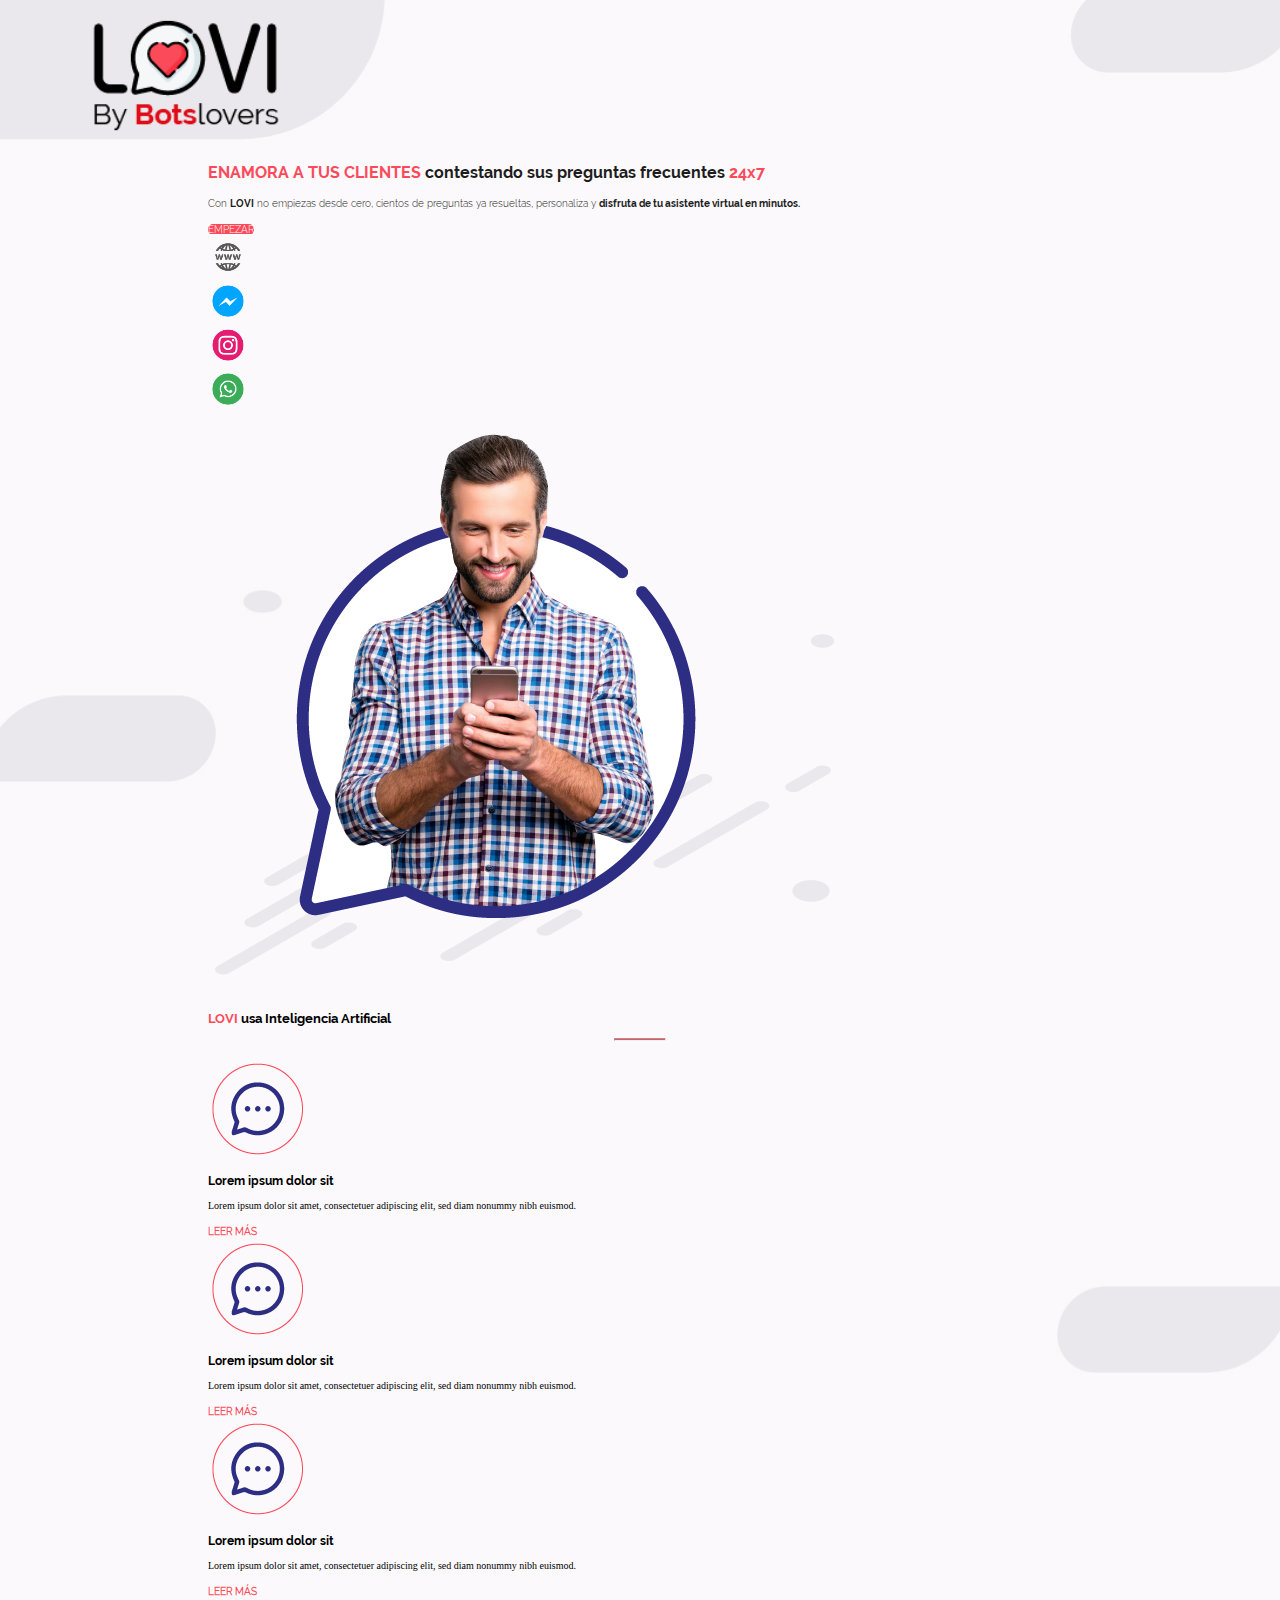
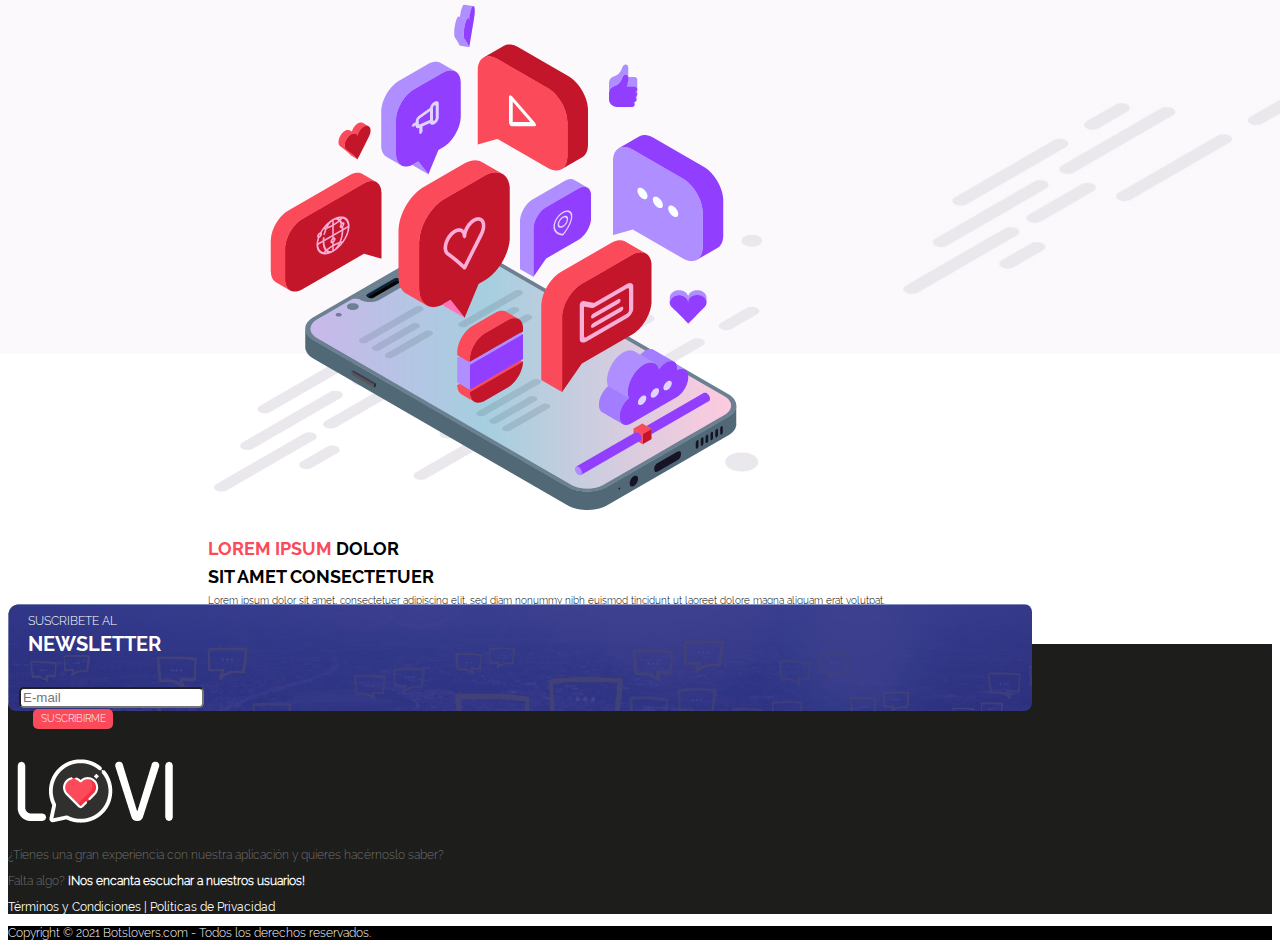
==== index.html @ 6bc9ce5a "bootstrap" ====
<!DOCTYPE html>
<html lang="es">

<head>
    <meta charset="UTF-8">
    <title>LOVI</title>
    <!-- BOOTSTRAP CSS -->
    <link rel="stylesheet" href="https://stackpath.bootstrapcdn.com/bootstrap/4.1.1/css/bootstrap.min.css"
        integrity="sha384-WskhaSGFgHYWDcbwN70/dfYBj47jz9qbsMId/iRN3ewGhXQFZCSftd1LZCfmhktB" crossorigin="anonymous">
    <!-- CUSTOM CSS -->
    <link rel="stylesheet" href="css/styles.css">
</head>

<body>
    
    <nav class="navbar navbar-expand-lg">
        <div class="container justify-content-center">
            <img class="log" src="assets/IMG/LOVI-Logo color.png">
        </div>
    </nav>
<div class="content">
    <header class="main-header">
        <div >
            <div class="container ">
                <div class="row m-5">

                    <div class="col-sm-5  justify-content-center align-self-center">
                        <p class="text-left fontbold black">
                            <strong class="red"> ENAMORA A TUS CLIENTES</strong>
                            contestando sus preguntas
                            frecuentes <strong class="red"> 24x7</strong>
                        </p>
                        <p class="peque text-left fontlight black">Con <strong class="fontbold">LOVI</strong> no
                            empiezas desde cero, cientos de preguntas
                            ya resueltas, personaliza y <strong class="fontbold">disfruta de tu asistente virtual
                                en minutos.</strong> </p>
                        <a href="#" style="background-color: #FB4A59;" class="btnred btn-outline-secondary py-1 btn-lg">
                            EMPEZAR
                        </a>
                        <section class=" py-3">
                            <div class="row">
                                <div class="col-6">
                                    <div class="row">
                                        <div class="social col-3">
                                            <img src="assets/IMG/logos-plataformas-01.png" class="imgsoc">
                                        </div>
                                        <div class="social col-3">
                                            <img src="assets/IMG/logos-plataformas-03.png" class="imgsoc">
                                        </div>

                                        <div class="social col-3">
                                            <img src="assets/IMG/logos-plataformas-04.png" class="imgsoc">
                                        </div>
                                        <div class="social col-3">
                                            <img src="assets/IMG/logos-plataformas-05.png" class="imgsoc">
                                        </div>
                                    </div>
                                </div>

                            </div>
                        </section>
                    </div>
                    <div class="col-sm-7">
                        <img src="assets/IMG/LOVI-img-01.png" class="img-fluid d-none d-sm-block">
                    </div>
                </div>
            </div>
    </header>

    <section class="text-center team">
        <div class="container p-4">
            <h5 class="text-center fontbold"><strong class="red"> LOVI</strong> usa Inteligencia Artificial</h5>
            <hr class="lin">
            <div class="row ">
                <div class="col-4">
                    <div class="card">
                        <div class="card-body">
                            <img src="assets/IMG/icono-01.png" class="img-fluid rounded-circle">
                            <h3 class="mid fontbold">Lorem ipsum dolor sit</h3>
                            <p class="peque">
                                Lorem ipsum dolor sit amet,
                                consectetuer adipiscing elit, sed
                                diam nonummy nibh euismod.
                            </p>
                            <a><strong class="red fontlight peque"> LEER MÁS</strong></a>
                        </div>
                    </div>
                </div>

                <div class="col-4">
                    <div class="card">
                        <div class="card-body">
                            <img src="assets/IMG/icono-01.png" class="img-fluid rounded-circle">
                            <h3 class="mid fontbold">Lorem ipsum dolor sit</h3>
                            <p class="peque">
                                Lorem ipsum dolor sit amet,
                                consectetuer adipiscing elit, sed
                                diam nonummy nibh euismod.
                            </p>
                            <a><strong class="red fontlight peque"> LEER MÁS</strong></a>
                        </div>
                    </div>
                </div>

                <div class="col-4">
                    <div class="card">
                        <div class="card-body">
                            <img src="assets/IMG/icono-01.png" class="img-fluid rounded-circle">
                            <h3 class="mid fontbold">Lorem ipsum dolor sit</h3>
                            <p class="peque">
                                Lorem ipsum dolor sit amet,
                                consectetuer adipiscing elit, sed
                                diam nonummy nibh euismod.
                            </p>
                            <a><strong class="red fontlight peque"> LEER MÁS</strong></a>
                        </div>
                    </div>
                </div>

            </div>
        </div>
    </section>
    <div class="container py-5">
        <div class="row">
            <div class="col-sm-7">
                <img src="assets/IMG/LOVI-img-02.png" class="img-fluid d-none d-sm-block">
            </div>
            <div class="col-sm-5  text-left justify-content-center align-self-center">
                <p class="fontbold gran">
                    <strong class="red"> LOREM IPSUM</strong> DOLOR
                </p>
                <p class="sit fontbold gran"> SIT AMET CONSECTETUER</p>
                <p class="fontlight peque">Lorem ipsum dolor sit amet, consectetuer adipiscing
                    elit, sed
                    diam nonummy nibh euismod tincidunt ut laoreet dolore
                    magna aliquam erat volutpat.</p>
                <a href="#" class=" btnred btn-lg">
                    EMPEZAR
                </a>
            </div>

        </div>
    </div>
</div>

    <footer class="col-12 py-3" style="background-color: #1D1D1B;">
        <div class="row position-relative justify-content-center">
            <div id="newsletter" class="form1 py-4">
                <div class="container ">
                    <div class="row">
                        <div class="col-4   ">
                            <h3 class="susc">SUSCRIBETE AL</h3>
                            <h1 class="news">NEWSLETTER</h1>
                        </div>
                        <div class="col-4">
                            <input class="inpute" type="email" placeholder="E-mail">
                        </div>
                        <div class="col-4">
                            <button class=" btnred3">
                                SUSCRIBIRME
                            </button>
                        </div>
                    </div>
                </div>
            </div>
        </div>
            <div class="col-12 justify-content-center text-center">
                <img src="assets/IMG/LOVI-Logo blanco.png" alt="" class="">
            </div>

            <div class="col-12  text-center">
                <p class="text-center fontlight grey mid ">¿Tienes una gran experiencia con nuestra aplicación y quieres hacérnoslo saber?
                </p>
                <p class="text-center fontlight grey mid ">Falta algo? <strong class="blan"> ¡Nos encanta escuchar a nuestros usuarios!</strong></p>
                <p class="text-center fontregular blan mid "> Términos y Condiciones | Políticas de Privacidad</p>
            </div>
            
        
    </footer>
<div class="col-12 copy text-center">
                <p class="text-center fontlight blan mid ">Copyright © 2021 Botslovers.com - Todos los derechos reservados.</p>
               </div>
    <script src="https://code.jquery.com/jquery-3.3.1.slim.min.js"
        integrity="sha384-q8i/X+965DzO0rT7abK41JStQIAqVgRVzpbzo5smXKp4YfRvH+8abtTE1Pi6jizo"
        crossorigin="anonymous"></script>
    <script src="https://cdnjs.cloudflare.com/ajax/libs/popper.js/1.14.3/umd/popper.min.js"
        integrity="sha384-ZMP7rVo3mIykV+2+9J3UJ46jBk0WLaUAdn689aCwoqbBJiSnjAK/l8WvCWPIPm49"
        crossorigin="anonymous"></script>
    <script src="https://stackpath.bootstrapcdn.com/bootstrap/4.1.1/js/bootstrap.min.js"
        integrity="sha384-smHYKdLADwkXOn1EmN1qk/HfnUcbVRZyYmZ4qpPea6sjB/pTJ0euyQp0Mk8ck+5T"
        crossorigin="anonymous"></script>
</body>

</html>
---- css/styles.css ----
@font-face {
    font-family: Raleway-Bold;
    src: url('../Fonts/Raleway-Bold.ttf');
}

@font-face {
    font-family: Raleway-Light;
    src: url('../Fonts/Raleway-Light.ttf');
}

@font-face {
    font-family: Raleway-Regular;
    src: url('../Fonts/Raleway-Regular.ttf');
}

@font-face {
    font-family: Raleway-SemiBold;
    src: url('../Fonts/Raleway-SemiBold.ttf');
}
.fontbold{
    font-family: Raleway-Bold;
}
.fontlight{
    font-family: Raleway-Light;
}
.fontregular{
    font-family: Raleway-Regular;
}
.fontsemibold{
    font-family: Raleway-SemiBold;
}
.peque{
    font-size: 10px;
}
.mid{
    font-size: 12px;
}
.gran{
    font-size: 18px;
}
.sit{
    line-height: 0%;
}
.red{
    color:#FB4A59
}
.blue{
    color:#2D2E83
}
.black{
    color:#1D1D1B
}
.grey{
    color:#706F6F
}
.blan{
    color: #fff;
}
.lin{
    background-color: #FB4A59;
    width: 50px; 
    height: 1px;
    position: relative;
    top: -10px;
}
.btnred {
    background-color: #FB4A59;
    font: 10px Raleway-Light;
    color: #fff;
    border: none;
    border-radius: 5px;
    height: 20px;
    width: 80px;
}
body {
    height: 100vh;
    background: url(../assets/IMG/LOVI-Fondo\ 01.jpg) no-repeat center top;
    background-size: cover;
}
.log {
    height: 15vh;
    margin-left: 5%;
}
.form1{
    background: url(../assets/IMG/LOVI-fondo-newsletter.jpg);
    margin: 0%;
    position: relative;
    top: -40px;
    background-repeat: no-repeat;
    width: 80vw;
    border-radius: 0.5rem;
    text-align: unset;
}
.inpute {
    right: 10px;
    /* text-align: center; */
    border-radius: 0.3rem;
    position: relative;
    top: 18px;
    right: -11px;
}
.btnred3 {
    background-color: #FB4A59;
    font: 10px Raleway-Light;
    color: #fff;
    border: none;
    border-radius: 5px;
    height: 20px;
    width: 80px;
    position: relative;
    right: -25px;
    top: 18px;
}
.imgsoc{
    width: 40px;
}
.susc {
    font: 12px Raleway-Light;
    color: #fff;
    position: relative;
    top: 10px;
    left: 20px;
    text-align: left;
    margin-top: 10px;
}

.news {
    font: 20px Raleway-Bold;
    color: #fff;
    position: relative;
   
    left: 20px;
    text-align: left;
}
.copy{
    background-color: black;
}
@media(min-width: 1100px){
.content{
  margin: 0 200PX 0 200px;
}}
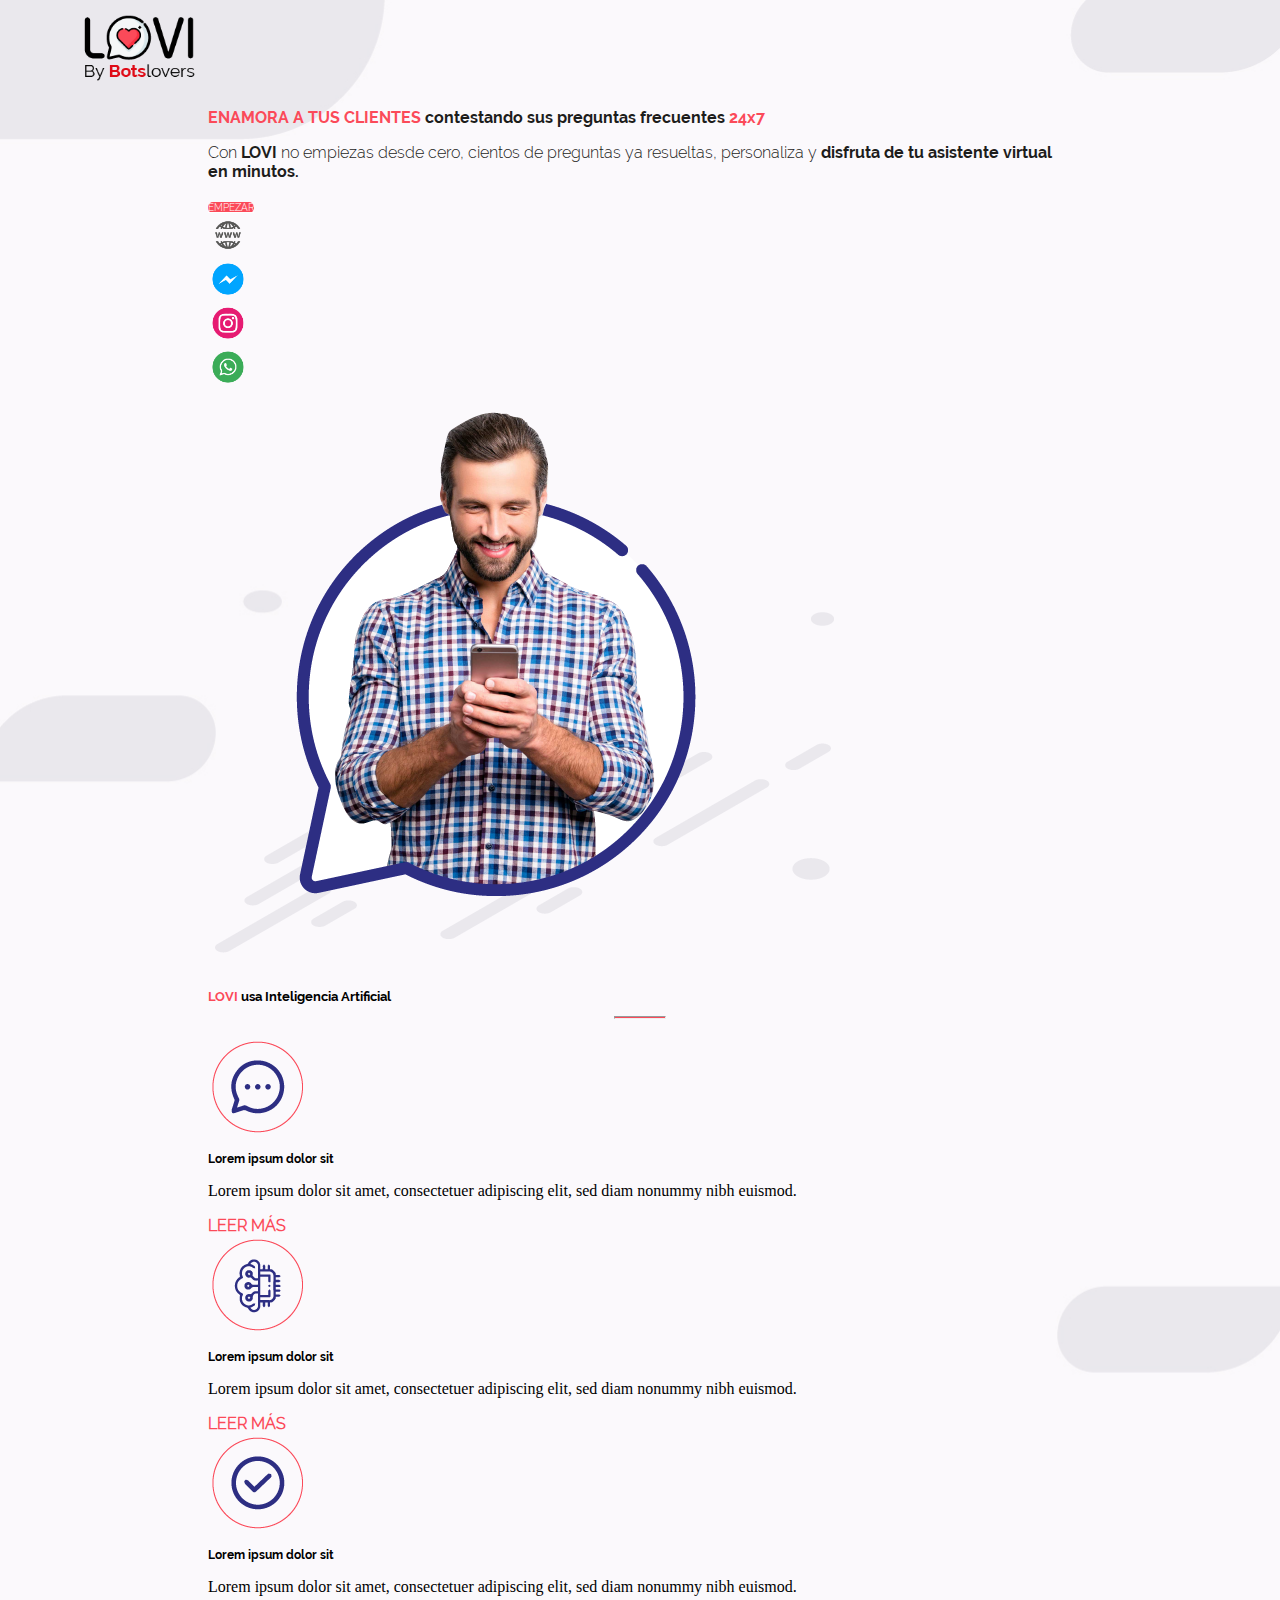
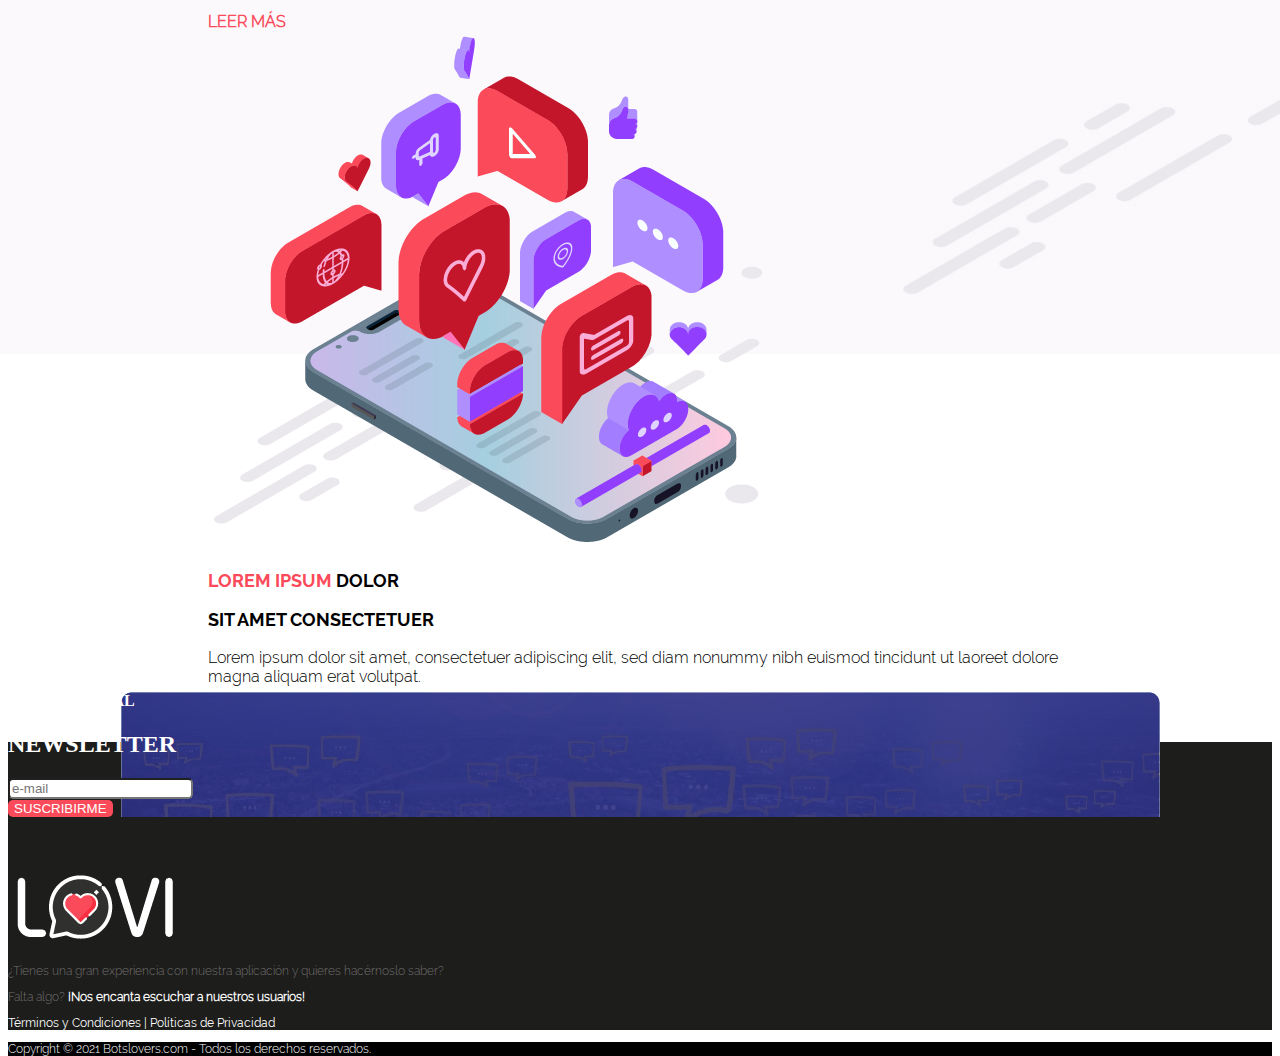
==== commit 82ea8632: "correciones" ====
--- a/index.html
+++ b/index.html
@@ -12,174 +12,185 @@
 </head>
 
 <body>
-    
+
     <nav class="navbar navbar-expand-lg">
-        <div class="container justify-content-center">
+        <div class="container justify-content-center ">
             <img class="log" src="assets/IMG/LOVI-Logo color.png">
         </div>
     </nav>
-<div class="content">
-    <header class="main-header">
-        <div >
-            <div class="container ">
-                <div class="row m-5">
-
-                    <div class="col-sm-5  justify-content-center align-self-center">
-                        <p class="text-left fontbold black">
-                            <strong class="red"> ENAMORA A TUS CLIENTES</strong>
-                            contestando sus preguntas
-                            frecuentes <strong class="red"> 24x7</strong>
-                        </p>
-                        <p class="peque text-left fontlight black">Con <strong class="fontbold">LOVI</strong> no
-                            empiezas desde cero, cientos de preguntas
-                            ya resueltas, personaliza y <strong class="fontbold">disfruta de tu asistente virtual
-                                en minutos.</strong> </p>
-                        <a href="#" style="background-color: #FB4A59;" class="btnred btn-outline-secondary py-1 btn-lg">
-                            EMPEZAR
-                        </a>
-                        <section class=" py-3">
-                            <div class="row">
-                                <div class="col-6">
-                                    <div class="row">
-                                        <div class="social col-3">
-                                            <img src="assets/IMG/logos-plataformas-01.png" class="imgsoc">
-                                        </div>
-                                        <div class="social col-3">
-                                            <img src="assets/IMG/logos-plataformas-03.png" class="imgsoc">
-                                        </div>
-
-                                        <div class="social col-3">
-                                            <img src="assets/IMG/logos-plataformas-04.png" class="imgsoc">
-                                        </div>
-                                        <div class="social col-3">
-                                            <img src="assets/IMG/logos-plataformas-05.png" class="imgsoc">
+    <div class="content">
+        <header class="main-header">
+            <div>
+                <div class="container ">
+                    <div class="row m-5">
+
+                        <div class="col-sm-5  justify-content-center align-self-center">
+                            <p class="text-left fontbold black">
+                                <strong class="red"> ENAMORA A TUS CLIENTES</strong>
+                                contestando sus preguntas
+                                frecuentes <strong class="red"> 24x7</strong>
+                            </p>
+                            <p class="peque text-left fontlight black">Con <strong class="fontbold">LOVI</strong> no
+                                empiezas desde cero, cientos de preguntas
+                                ya resueltas, personaliza y <strong class="fontbold">disfruta de tu asistente virtual
+                                    en minutos.</strong> </p>
+                            <a href="#" style="background-color: #FB4A59;"
+                                class="btnred btn-outline-secondary py-1 btn-lg">
+                                EMPEZAR
+                            </a>
+                            <section class=" py-3">
+                                <div class="row">
+                                    <div class="col-6">
+                                        <div class="row">
+                                            <div class="social col-3">
+                                                <img src="assets/IMG/logos-plataformas-01.png" class="imgsoc">
+                                            </div>
+                                            <div class="social col-3">
+                                                <img src="assets/IMG/logos-plataformas-03.png" class="imgsoc">
+                                            </div>
+
+                                            <div class="social col-3">
+                                                <img src="assets/IMG/logos-plataformas-04.png" class="imgsoc">
+                                            </div>
+                                            <div class="social col-3">
+                                                <img src="assets/IMG/logos-plataformas-05.png" class="imgsoc">
+                                            </div>
                                         </div>
                                     </div>
+
                                 </div>
-
+                            </section>
+                        </div>
+                        <div class="col-sm-6">
+                            <img src="assets/IMG/LOVI-img-01.png" class="img-fluid d-none d-sm-block">
+                        </div>
+                    </div>
+                </div>
+        </header>
+
+        <section class="text-center team">
+            <div class="container p-4">
+                <h5 class="text-center fontbold"><strong class="red"> LOVI</strong> usa Inteligencia Artificial</h5>
+                <hr class="lin">
+                <div class="row ">
+                    <div class="col-4">
+                        <div class="card">
+                            <div class="card-body">
+                                <img src="assets/IMG/icono-01.png" class="img-fluid rounded-circle">
+                                <h3 class="mid fontbold">Lorem ipsum dolor sit</h3>
+                                <p class="peque">
+                                    Lorem ipsum dolor sit amet,
+                                    consectetuer adipiscing elit, sed
+                                    diam nonummy nibh euismod.
+                                </p>
+                                <a><strong class="red fontlight peque"> LEER MÁS</strong></a>
                             </div>
-                        </section>
-                    </div>
-                    <div class="col-sm-7">
-                        <img src="assets/IMG/LOVI-img-01.png" class="img-fluid d-none d-sm-block">
-                    </div>
+                        </div>
+                    </div>
+
+                    <div class="col-4">
+                        <div class="card">
+                            <div class="card-body">
+                                <img src="assets/IMG/icono-02.png" class="img-fluid rounded-circle">
+                                <h3 class="mid fontbold">Lorem ipsum dolor sit</h3>
+                                <p class="peque">
+                                    Lorem ipsum dolor sit amet,
+                                    consectetuer adipiscing elit, sed
+                                    diam nonummy nibh euismod.
+                                </p>
+                                <a><strong class="red fontlight peque"> LEER MÁS</strong></a>
+                            </div>
+                        </div>
+                    </div>
+
+                    <div class="col-4">
+                        <div class="card">
+                            <div class="card-body">
+                                <img src="assets/IMG/icono-03.png" class="img-fluid rounded-circle">
+                                <h3 class="mid fontbold">Lorem ipsum dolor sit</h3>
+                                <p class="peque">
+                                    Lorem ipsum dolor sit amet,
+                                    consectetuer adipiscing elit, sed
+                                    diam nonummy nibh euismod.
+                                </p>
+                                <a><strong class="red fontlight peque"> LEER MÁS</strong></a>
+                            </div>
+                        </div>
+                    </div>
+
                 </div>
             </div>
-    </header>
-
-    <section class="text-center team">
-        <div class="container p-4">
-            <h5 class="text-center fontbold"><strong class="red"> LOVI</strong> usa Inteligencia Artificial</h5>
-            <hr class="lin">
-            <div class="row ">
-                <div class="col-4">
-                    <div class="card">
-                        <div class="card-body">
-                            <img src="assets/IMG/icono-01.png" class="img-fluid rounded-circle">
-                            <h3 class="mid fontbold">Lorem ipsum dolor sit</h3>
-                            <p class="peque">
-                                Lorem ipsum dolor sit amet,
-                                consectetuer adipiscing elit, sed
-                                diam nonummy nibh euismod.
-                            </p>
-                            <a><strong class="red fontlight peque"> LEER MÁS</strong></a>
-                        </div>
-                    </div>
-                </div>
-
-                <div class="col-4">
-                    <div class="card">
-                        <div class="card-body">
-                            <img src="assets/IMG/icono-01.png" class="img-fluid rounded-circle">
-                            <h3 class="mid fontbold">Lorem ipsum dolor sit</h3>
-                            <p class="peque">
-                                Lorem ipsum dolor sit amet,
-                                consectetuer adipiscing elit, sed
-                                diam nonummy nibh euismod.
-                            </p>
-                            <a><strong class="red fontlight peque"> LEER MÁS</strong></a>
-                        </div>
-                    </div>
-                </div>
-
-                <div class="col-4">
-                    <div class="card">
-                        <div class="card-body">
-                            <img src="assets/IMG/icono-01.png" class="img-fluid rounded-circle">
-                            <h3 class="mid fontbold">Lorem ipsum dolor sit</h3>
-                            <p class="peque">
-                                Lorem ipsum dolor sit amet,
-                                consectetuer adipiscing elit, sed
-                                diam nonummy nibh euismod.
-                            </p>
-                            <a><strong class="red fontlight peque"> LEER MÁS</strong></a>
-                        </div>
-                    </div>
+        </section>
+        <div class="container py-5">
+            <div class="row">
+                <div class="col-sm-6">
+                    <img src="assets/IMG/LOVI-img-02.png" class="img-fluid d-none d-sm-block">
+                </div>
+                <div class="col-sm-5  text-left ">
+                    <p class="fontbold gran">
+                        <strong class="red"> LOREM IPSUM</strong> DOLOR
+                    </p>
+                    <p class="sit fontbold gran"> SIT AMET CONSECTETUER</p>
+                    <p class="fontlight peque">Lorem ipsum dolor sit amet, consectetuer adipiscing
+                        elit, sed
+                        diam nonummy nibh euismod tincidunt ut laoreet dolore
+                        magna aliquam erat volutpat.</p>
+                    <a href="#" class=" btnred btn-lg">
+                        EMPEZAR
+                    </a>
                 </div>
 
             </div>
         </div>
-    </section>
-    <div class="container py-5">
-        <div class="row">
-            <div class="col-sm-7">
-                <img src="assets/IMG/LOVI-img-02.png" class="img-fluid d-none d-sm-block">
+    </div>
+
+    <footer class="col-12 py-3" style="background-color: #1D1D1B;">
+
+        </div>
+        <div class="row d-flex justify-content-center">
+            
+
+            <div class="col-xl-8 mor cardo d-flex justify-content-center col-lg-9">
+                <div >
+                    <div class=" card-body px-3 pt-grid-gutter pb-0"></div>
+                    <div class="row g-0 ps-1">
+                        <div class="col-4 col-sm px-1 mb-grid-gutter">
+                            <h4 class="blan">SUSCRIBETE AL</h4>
+                            <h2 class="blan">NEWSLETTER</h2>
+                        </div>
+                        <div class="col-4  px-4 pt-3 mb-grid-gutter">
+                            <input class="inpute" type="e-mail" placeholder="e-mail">
+                        </div>
+                        <div class="col-3  px-5 pt-3 mb-grid-gutter">
+                            <button class="btnred3">SUSCRIBIRME</button>
+                        </div>
+                    </div>
+                </div>
             </div>
-            <div class="col-sm-5  text-left justify-content-center align-self-center">
-                <p class="fontbold gran">
-                    <strong class="red"> LOREM IPSUM</strong> DOLOR
-                </p>
-                <p class="sit fontbold gran"> SIT AMET CONSECTETUER</p>
-                <p class="fontlight peque">Lorem ipsum dolor sit amet, consectetuer adipiscing
-                    elit, sed
-                    diam nonummy nibh euismod tincidunt ut laoreet dolore
-                    magna aliquam erat volutpat.</p>
-                <a href="#" class=" btnred btn-lg">
-                    EMPEZAR
-                </a>
-            </div>
-
-        </div>
+        </div>
+
+    
+
+
+
+        <div class="col-12 justify-content-center text-center">
+            <img src="assets/IMG/LOVI-Logo blanco.png" alt="" class="">
+        </div>
+
+        <div class="col-12  text-center">
+            <p class="text-center fontlight grey mid ">¿Tienes una gran experiencia con nuestra aplicación y quieres
+                hacérnoslo saber?
+            </p>
+            <p class="text-center fontlight grey mid ">Falta algo? <strong class="blan"> ¡Nos encanta escuchar a
+                    nuestros usuarios!</strong></p>
+            <p class="text-center fontregular blan mid "> Términos y Condiciones | Políticas de Privacidad</p>
+        </div>
+
+
+    </footer>
+    <div class="col-12 copy text-center">
+        <p class="text-center fontlight blan mid ">Copyright © 2021 Botslovers.com - Todos los derechos reservados.</p>
     </div>
-</div>
-
-    <footer class="col-12 py-3" style="background-color: #1D1D1B;">
-        <div class="row position-relative justify-content-center">
-            <div id="newsletter" class="form1 py-4">
-                <div class="container ">
-                    <div class="row">
-                        <div class="col-4   ">
-                            <h3 class="susc">SUSCRIBETE AL</h3>
-                            <h1 class="news">NEWSLETTER</h1>
-                        </div>
-                        <div class="col-4">
-                            <input class="inpute" type="email" placeholder="E-mail">
-                        </div>
-                        <div class="col-4">
-                            <button class=" btnred3">
-                                SUSCRIBIRME
-                            </button>
-                        </div>
-                    </div>
-                </div>
-            </div>
-        </div>
-            <div class="col-12 justify-content-center text-center">
-                <img src="assets/IMG/LOVI-Logo blanco.png" alt="" class="">
-            </div>
-
-            <div class="col-12  text-center">
-                <p class="text-center fontlight grey mid ">¿Tienes una gran experiencia con nuestra aplicación y quieres hacérnoslo saber?
-                </p>
-                <p class="text-center fontlight grey mid ">Falta algo? <strong class="blan"> ¡Nos encanta escuchar a nuestros usuarios!</strong></p>
-                <p class="text-center fontregular blan mid "> Términos y Condiciones | Políticas de Privacidad</p>
-            </div>
-            
-        
-    </footer>
-<div class="col-12 copy text-center">
-                <p class="text-center fontlight blan mid ">Copyright © 2021 Botslovers.com - Todos los derechos reservados.</p>
-               </div>
     <script src="https://code.jquery.com/jquery-3.3.1.slim.min.js"
         integrity="sha384-q8i/X+965DzO0rT7abK41JStQIAqVgRVzpbzo5smXKp4YfRvH+8abtTE1Pi6jizo"
         crossorigin="anonymous"></script>
--- a/css/styles.css
+++ b/css/styles.css
@@ -30,7 +30,7 @@
     font-family: Raleway-SemiBold;
 }
 .peque{
-    font-size: 10px;
+    font-size: 16px;
 }
 .mid{
     font-size: 12px;
@@ -38,9 +38,7 @@
 .gran{
     font-size: 18px;
 }
-.sit{
-    line-height: 0%;
-}
+
 .red{
     color:#FB4A59
 }
@@ -78,64 +76,58 @@
     background-size: cover;
 }
 .log {
-    height: 15vh;
+    height: 80px;
     margin-left: 5%;
 }
-.form1{
-    background: url(../assets/IMG/LOVI-fondo-newsletter.jpg);
-    margin: 0%;
-    position: relative;
-    top: -40px;
-    background-repeat: no-repeat;
-    width: 80vw;
+.cardo{
+    background: url(../assets/IMG/LOVI-fondo-newsletter.jpg) no-repeat center top ;
     border-radius: 0.5rem;
-    text-align: unset;
+    
 }
-.inpute {
-    right: 10px;
+ .inpute { 
+    
     /* text-align: center; */
-    border-radius: 0.3rem;
-    position: relative;
-    top: 18px;
-    right: -11px;
-}
+     border-radius: 0.3rem;
+    /*position: relative;
+    top: 25px; */
+    /* right: -11px; */
+} 
 .btnred3 {
     background-color: #FB4A59;
-    font: 10px Raleway-Light;
     color: #fff;
     border: none;
     border-radius: 5px;
-    height: 20px;
-    width: 80px;
-    position: relative;
-    right: -25px;
-    top: 18px;
+   
 }
 .imgsoc{
     width: 40px;
 }
-.susc {
-    font: 12px Raleway-Light;
-    color: #fff;
-    position: relative;
-    top: 10px;
-    left: 20px;
-    text-align: left;
-    margin-top: 10px;
-}
 
-.news {
-    font: 20px Raleway-Bold;
-    color: #fff;
-    position: relative;
-   
-    left: 20px;
-    text-align: left;
-}
 .copy{
     background-color: black;
 }
 @media(min-width: 1100px){
 .content{
   margin: 0 200PX 0 200px;
-}}+}}
+
+
+
+.mor { 
+    position: relative;
+    top: -50px; 
+    border-radius: 0.5rem;
+    text-align: unset;
+}
+.susc {
+    font: 20px Raleway-Light;
+    color: #fff;
+    
+    text-align: left;
+}
+.news {
+    font: 28px Raleway-Bold;
+    color: #fff;
+   
+    text-align: left;
+}
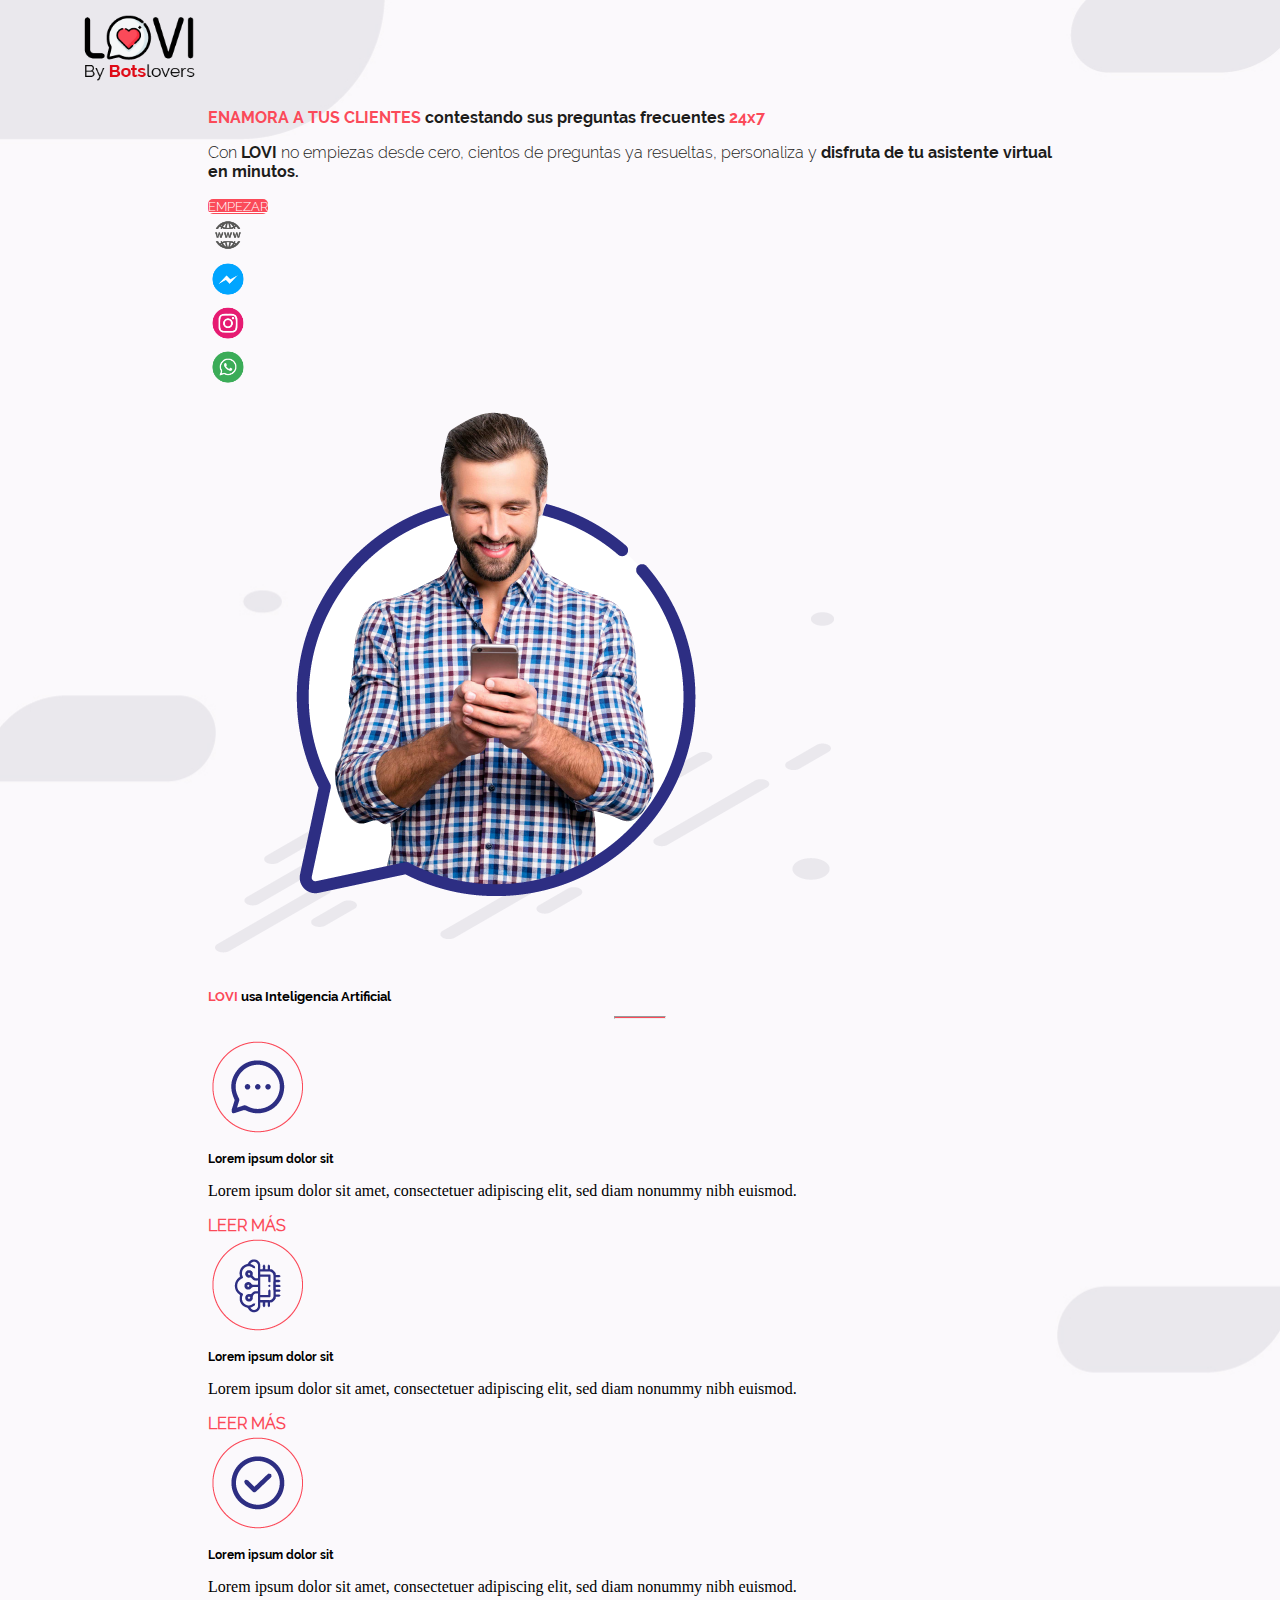
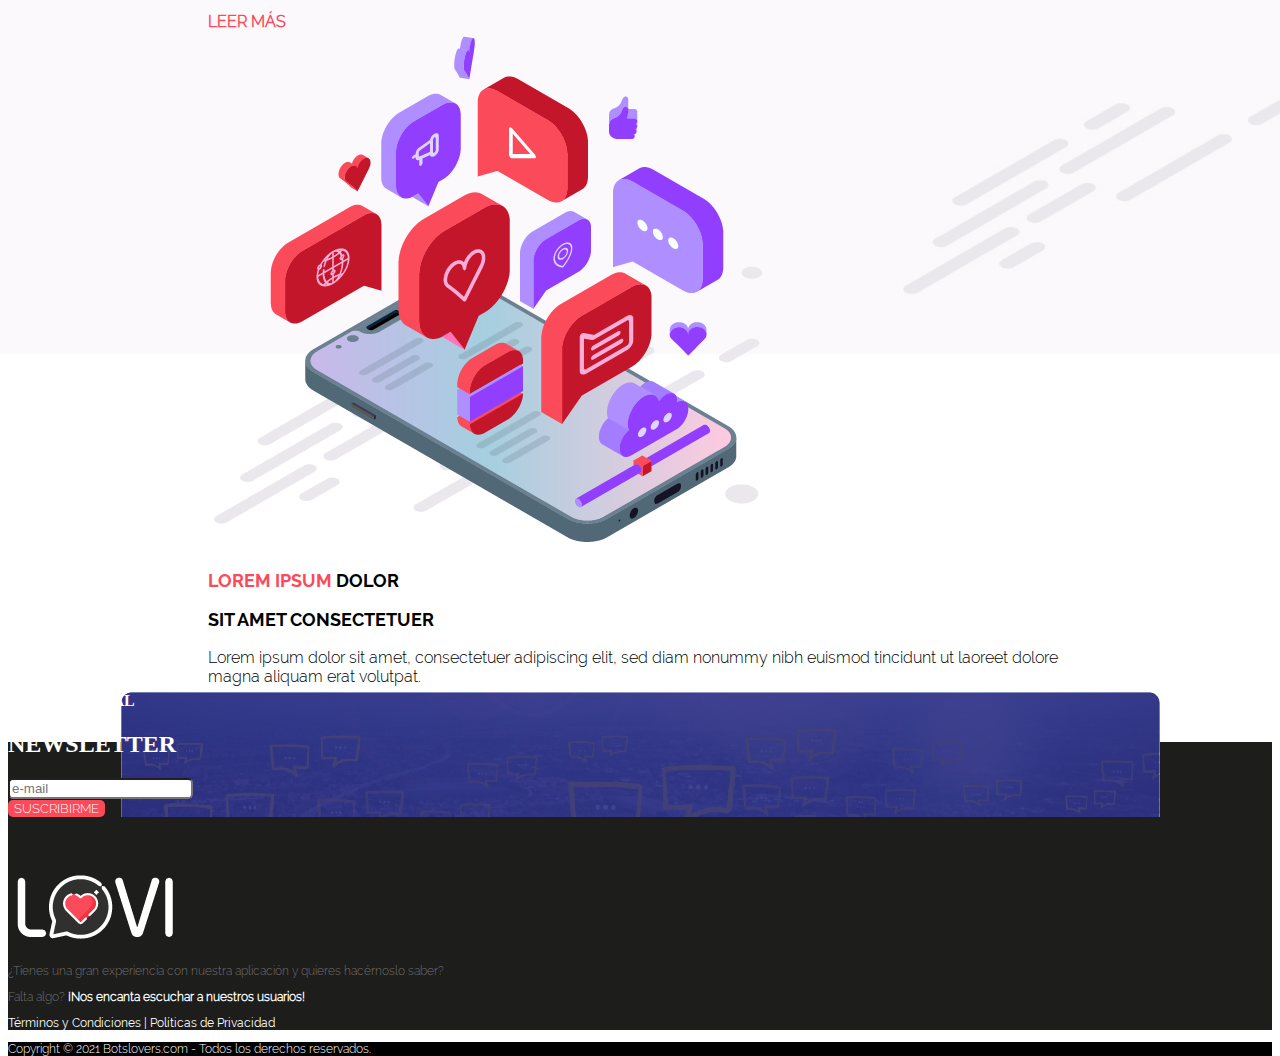
==== commit 88f543dc: "padding" ====
--- a/index.html
+++ b/index.html
@@ -35,7 +35,7 @@
                                 ya resueltas, personaliza y <strong class="fontbold">disfruta de tu asistente virtual
                                     en minutos.</strong> </p>
                             <a href="#" style="background-color: #FB4A59;"
-                                class="btnred btn-outline-secondary py-1 btn-lg">
+                                class="btnred btn-outline-secondary  btn-lg">
                                 EMPEZAR
                             </a>
                             <section class=" py-3">
@@ -73,7 +73,7 @@
                 <h5 class="text-center fontbold"><strong class="red"> LOVI</strong> usa Inteligencia Artificial</h5>
                 <hr class="lin">
                 <div class="row ">
-                    <div class="col-4">
+                    <div class=" col-12 col-xl-4">
                         <div class="card">
                             <div class="card-body">
                                 <img src="assets/IMG/icono-01.png" class="img-fluid rounded-circle">
@@ -88,7 +88,7 @@
                         </div>
                     </div>
 
-                    <div class="col-4">
+                    <div class=" col-12 col-xl-4">
                         <div class="card">
                             <div class="card-body">
                                 <img src="assets/IMG/icono-02.png" class="img-fluid rounded-circle">
@@ -103,7 +103,7 @@
                         </div>
                     </div>
 
-                    <div class="col-4">
+                    <div class=" col-12 col-xl-4">
                         <div class="card">
                             <div class="card-body">
                                 <img src="assets/IMG/icono-03.png" class="img-fluid rounded-circle">
@@ -126,7 +126,7 @@
                 <div class="col-sm-6">
                     <img src="assets/IMG/LOVI-img-02.png" class="img-fluid d-none d-sm-block">
                 </div>
-                <div class="col-sm-5  text-left ">
+                <div class="col-sm-5  text-sm-left text-center ">
                     <p class="fontbold gran">
                         <strong class="red"> LOREM IPSUM</strong> DOLOR
                     </p>
@@ -154,7 +154,7 @@
                 <div >
                     <div class=" card-body px-3 pt-grid-gutter pb-0"></div>
                     <div class="row g-0 ps-1">
-                        <div class="col-4 col-sm px-1 mb-grid-gutter">
+                        <div class="col-4 col-sm px-1 pb-2 mb-grid-gutter">
                             <h4 class="blan">SUSCRIBETE AL</h4>
                             <h2 class="blan">NEWSLETTER</h2>
                         </div>
@@ -162,7 +162,7 @@
                             <input class="inpute" type="e-mail" placeholder="e-mail">
                         </div>
                         <div class="col-3  px-5 pt-3 mb-grid-gutter">
-                            <button class="btnred3">SUSCRIBIRME</button>
+                            <button class="btnred3  btn-outline-secondary">SUSCRIBIRME</button>
                         </div>
                     </div>
                 </div>
@@ -189,7 +189,7 @@
 
     </footer>
     <div class="col-12 copy text-center">
-        <p class="text-center fontlight blan mid ">Copyright © 2021 Botslovers.com - Todos los derechos reservados.</p>
+        <p class="text-center fontlight blan mid py-2 ">Copyright © 2021 Botslovers.com - Todos los derechos reservados.</p>
     </div>
     <script src="https://code.jquery.com/jquery-3.3.1.slim.min.js"
         integrity="sha384-q8i/X+965DzO0rT7abK41JStQIAqVgRVzpbzo5smXKp4YfRvH+8abtTE1Pi6jizo"
--- a/css/styles.css
+++ b/css/styles.css
@@ -63,12 +63,10 @@
 }
 .btnred {
     background-color: #FB4A59;
-    font: 10px Raleway-Light;
+    font: 13px Raleway-Light;
     color: #fff;
     border: none;
     border-radius: 5px;
-    height: 20px;
-    width: 80px;
 }
 body {
     height: 100vh;
@@ -97,7 +95,7 @@
     color: #fff;
     border: none;
     border-radius: 5px;
-   
+    font: 13px Raleway-Light;
 }
 .imgsoc{
     width: 40px;
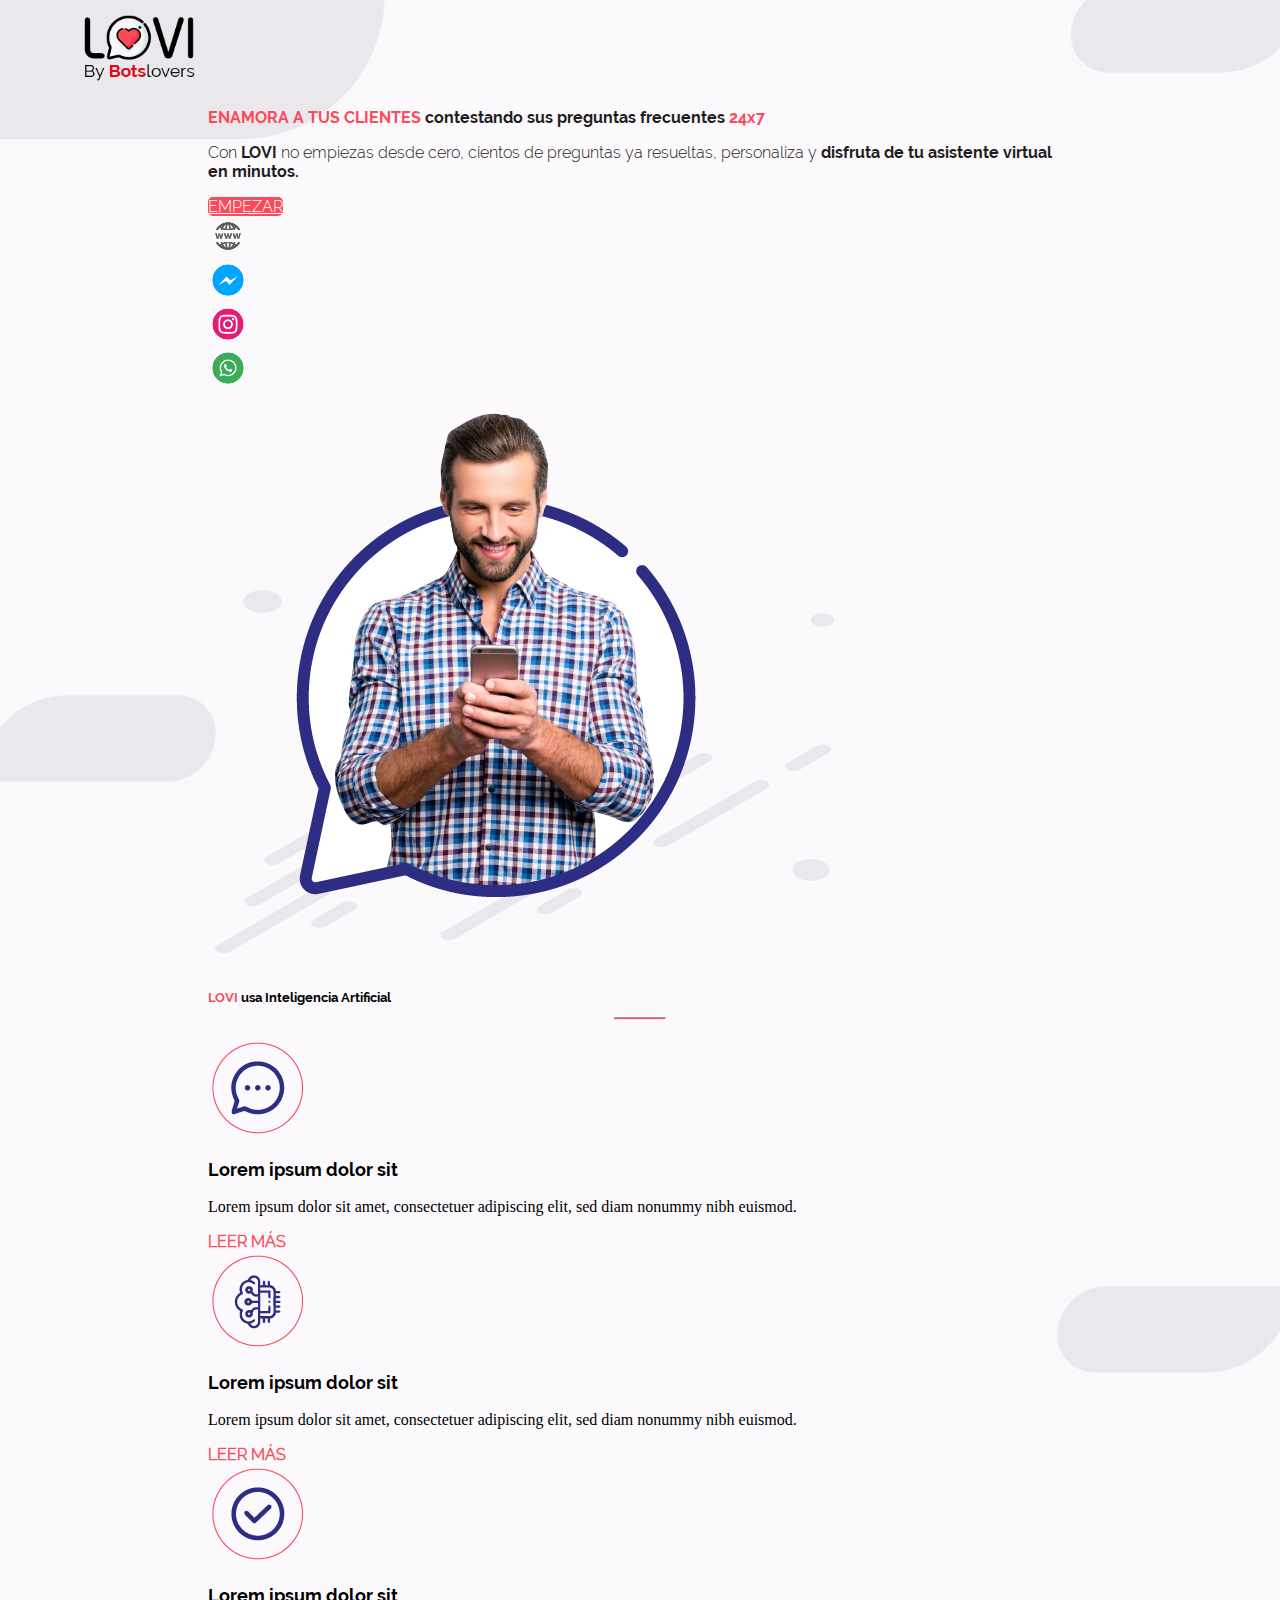
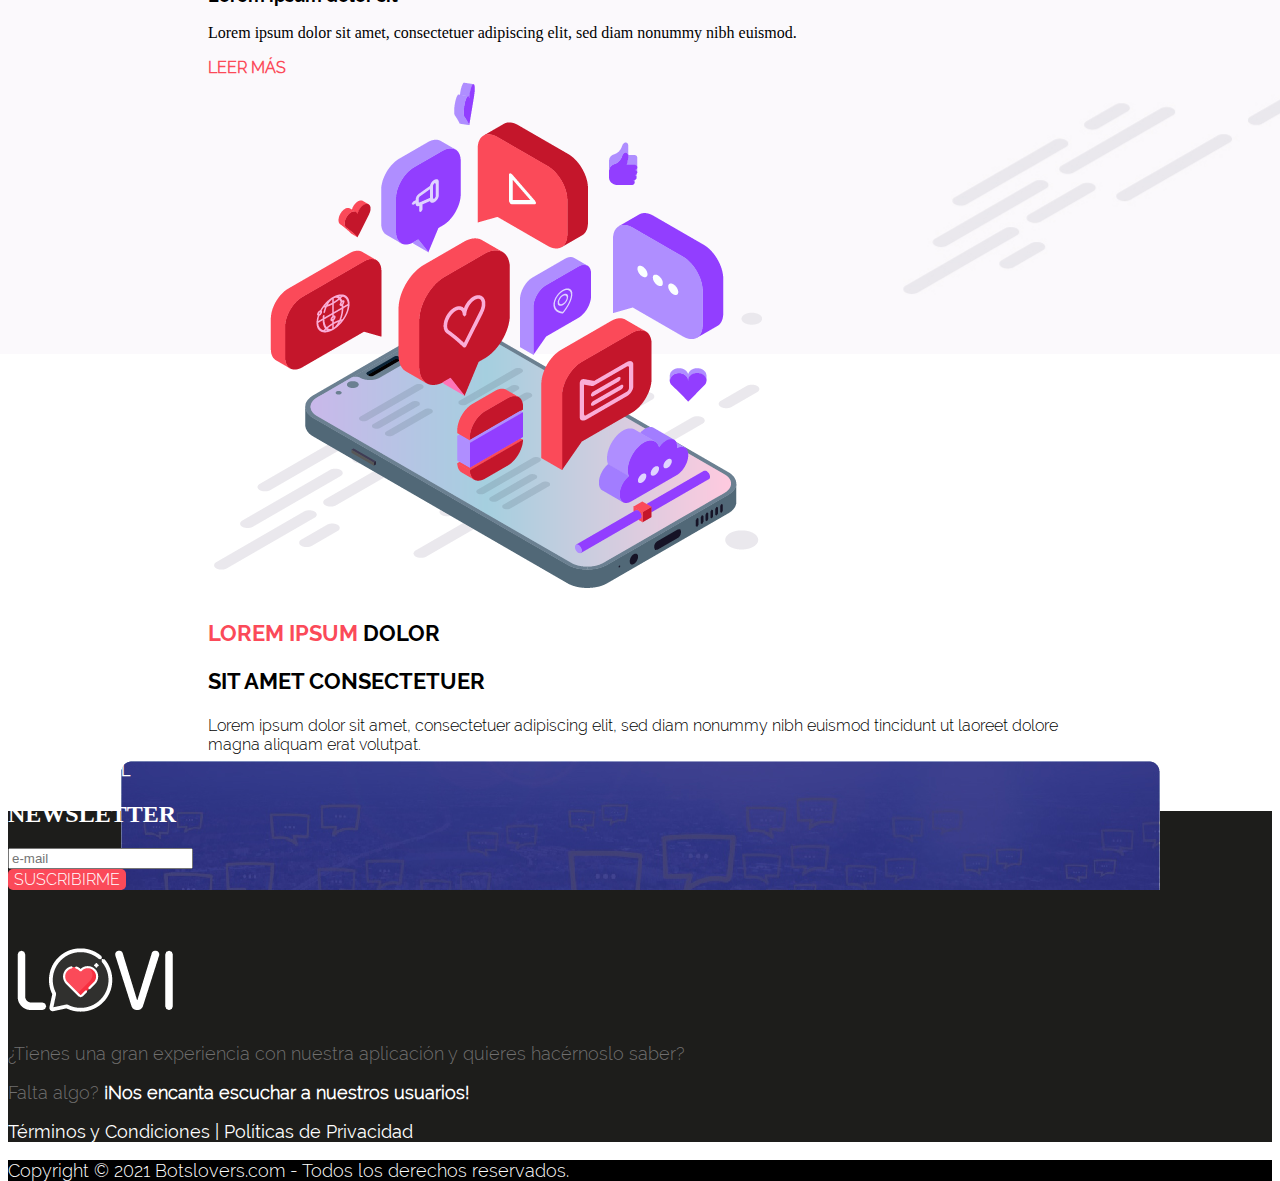
==== commit c1036219: "16" ====
--- a/index.html
+++ b/index.html
@@ -34,8 +34,7 @@
                                 empiezas desde cero, cientos de preguntas
                                 ya resueltas, personaliza y <strong class="fontbold">disfruta de tu asistente virtual
                                     en minutos.</strong> </p>
-                            <a href="#" style="background-color: #FB4A59;"
-                                class="btnred btn-outline-secondary  btn-lg">
+                            <a href="#" style="background-color: #FB4A59;" class="btnred btn-outline-secondary  btn-lg">
                                 EMPEZAR
                             </a>
                             <section class=" py-3">
@@ -135,7 +134,7 @@
                         elit, sed
                         diam nonummy nibh euismod tincidunt ut laoreet dolore
                         magna aliquam erat volutpat.</p>
-                    <a href="#" class=" btnred btn-lg">
+                    <a href="#" style="background-color: #FB4A59;" class="btnred btn-outline-secondary  btn-lg">
                         EMPEZAR
                     </a>
                 </div>
@@ -148,30 +147,30 @@
 
         </div>
         <div class="row d-flex justify-content-center">
-            
+
 
             <div class="col-xl-8 mor cardo d-flex justify-content-center col-lg-9">
-                <div >
-                    <div class=" card-body px-3 pt-grid-gutter pb-0"></div>
-                    <div class="row g-0 ps-1">
-                        <div class="col-4 col-sm px-1 pb-2 mb-grid-gutter">
-                            <h4 class="blan">SUSCRIBETE AL</h4>
+                <div>
+                    <!-- <div class=" card-body px-3 pt-grid-gutter pb-0"></div> -->
+                    <div class="row pt-3">
+                        <div class="col-4 mb-grid-gutter">
+                            <h4 class="blan fontlight">SUSCRIBETE AL</h4>
                             <h2 class="blan">NEWSLETTER</h2>
                         </div>
-                        <div class="col-4  px-4 pt-3 mb-grid-gutter">
-                            <input class="inpute" type="e-mail" placeholder="e-mail">
-                        </div>
-                        <div class="col-3  px-5 pt-3 mb-grid-gutter">
-                            <button class="btnred3  btn-outline-secondary">SUSCRIBIRME</button>
-                        </div>
+                        <form class="col-8">
+                            <div class="form-row">
+                            <div class="col-7  pt-3 mb-grid-gutter">
+                                <input class=" form-control rounded" type="e-mail" placeholder="e-mail">
+                            </div>
+                            <div class="col-2 px-5 pt-3 mb-grid-gutter">
+                                <button class="btnred3 py-2">SUSCRIBIRME</button>
+                            </div>
+                        </div>
+                        </form>
                     </div>
                 </div>
             </div>
         </div>
-
-    
-
-
 
         <div class="col-12 justify-content-center text-center">
             <img src="assets/IMG/LOVI-Logo blanco.png" alt="" class="">
@@ -189,7 +188,8 @@
 
     </footer>
     <div class="col-12 copy text-center">
-        <p class="text-center fontlight blan mid py-2 ">Copyright © 2021 Botslovers.com - Todos los derechos reservados.</p>
+        <p class="text-center fontlight blan mid py-2 ">Copyright © 2021 Botslovers.com - Todos los derechos reservados.
+        </p>
     </div>
     <script src="https://code.jquery.com/jquery-3.3.1.slim.min.js"
         integrity="sha384-q8i/X+965DzO0rT7abK41JStQIAqVgRVzpbzo5smXKp4YfRvH+8abtTE1Pi6jizo"
--- a/css/styles.css
+++ b/css/styles.css
@@ -33,10 +33,10 @@
     font-size: 16px;
 }
 .mid{
-    font-size: 12px;
+    font-size: 18px;
 }
 .gran{
-    font-size: 18px;
+    font-size: 22px;
 }
 
 .red{
@@ -63,7 +63,7 @@
 }
 .btnred {
     background-color: #FB4A59;
-    font: 13px Raleway-Light;
+    font: 16px Raleway-Light;
     color: #fff;
     border: none;
     border-radius: 5px;
@@ -95,7 +95,7 @@
     color: #fff;
     border: none;
     border-radius: 5px;
-    font: 13px Raleway-Light;
+    font: 16px Raleway-Light;
 }
 .imgsoc{
     width: 40px;
